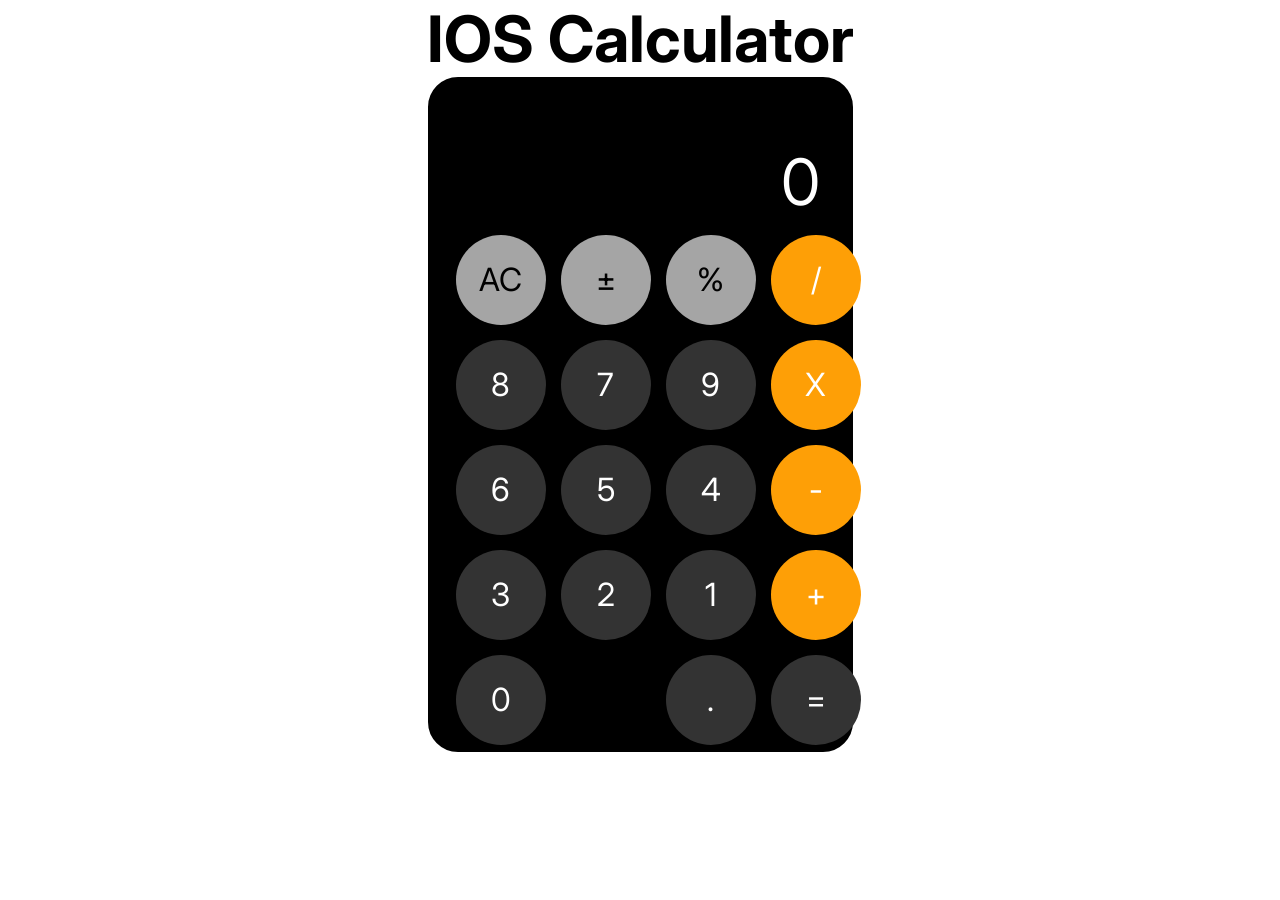
==== index.html @ 46e58979 "fix: js displays and stores numbers accurately" ====
<!DOCTYPE html>
<html lang="en">
<head>
    <meta charset="UTF-8">
    <meta http-equiv="X-UA-Compatible" content="IE=edge">
    <meta name="viewport" content="width=device-width, initial-scale=1.0">
    <link rel="stylesheet" href="./main.css">
    <title>Calculator</title>
</head>
<body>
    <header>
        <h1>IOS Calculator</h1>
    </header>
    <div class="calc-body">
        <div class="screen">
            <p><span class="minus"></span>0</p>
        </div>
        <div class="numpad">
           <div class=" clear button light-grey">AC</div>
            <div class="button light-grey">±</div>
            <div class="percent button light-grey">%</div>
            <div class="divide button orange">/</div>
            <div class="number button dark-grey">8</div>
            <div class="number button dark-grey">7</div>
            <div class="number button dark-grey">9</div>
            <div class="multiply button orange">X</div>
            <div class="number button dark-grey">6</div>
            <div class="number button dark-grey">5</div>
            <div class="number button dark-grey">4</div>
            <div class="subtract button orange">-</div>
            <div class="number button dark-grey">3</div>
            <div class="number button dark-grey">2</div>
            <div class="number button dark-grey">1</div>
            <div class="add button orange">+</div>
            <div class="number button dark-grey zero">0</div>
            <!-- <div class="button"></div> -->
            <div class="number button dark-grey">.</div>
            <div class="equal button dark-grey">=</div> 
        </div>
        
    </div>
    
    <script src="./calc.js"></script>
</body>
</html>
---- main.css ----
@import url('https://fonts.googleapis.com/css2?family=Inter:wght@100;200;300;400;500;600;700;800;900&family=Roboto:wght@300&family=Source+Sans+Pro&display=swap');

*{
    margin: 0;
    padding: 0;
    box-sizing: border-box;
}

body{
    font-family: Inter, Haettenschweiler, 'Arial', sans-serif;
    font-size: 2rem;
    
}

.calc-body{
    border: solid black;
    width: 425px;
    height: 675px;
    background-color: black;
    color: white;
    margin: 0 auto;
    border-radius: 30px;
    padding: 10px;
}

header h1{
    width: fit-content;
    margin: 0 auto;
}

.screen {
    display:flex;
    height: 20%;
    justify-content: right;
    align-items: flex-end;
    font-size: 4rem;
    padding-right: 20px;
    padding-left: 20px;
}


.numpad{
    display: grid;
    grid-template-columns: repeat(4,auto);
    grid-template-rows: repeat(4,auto);
    gap: 15px;
    justify-content: space-around;
    margin: 15px
    
}

.button{
    display: flex;
    text-align: center;
    align-items: center;
    justify-content: center;
    /* border: 1px solid; */
    border-radius: 50%;
    height: 90px;
    width: 90px;
}

.zero{
    grid-column: 1/ span 2;
    /* width: 190px;
    border-radius: 0;
    border-top-right-radius: 35% ;
    border-bottom-right-radius: 35% ; */
}

.light-grey{
    background-color: #A5A5A5;
    color: black;   
}

.light-grey:hover{
    background-color: #d8d8d8;
    color: black;   
}

.dark-grey{
    background-color: #333333;
    
}

.dark-grey:hover{
    background-color: #646464;
    
}

.orange{
    background-color: #FE9F06;
}

.orange:hover{
    background-color: #ffbf58;
}
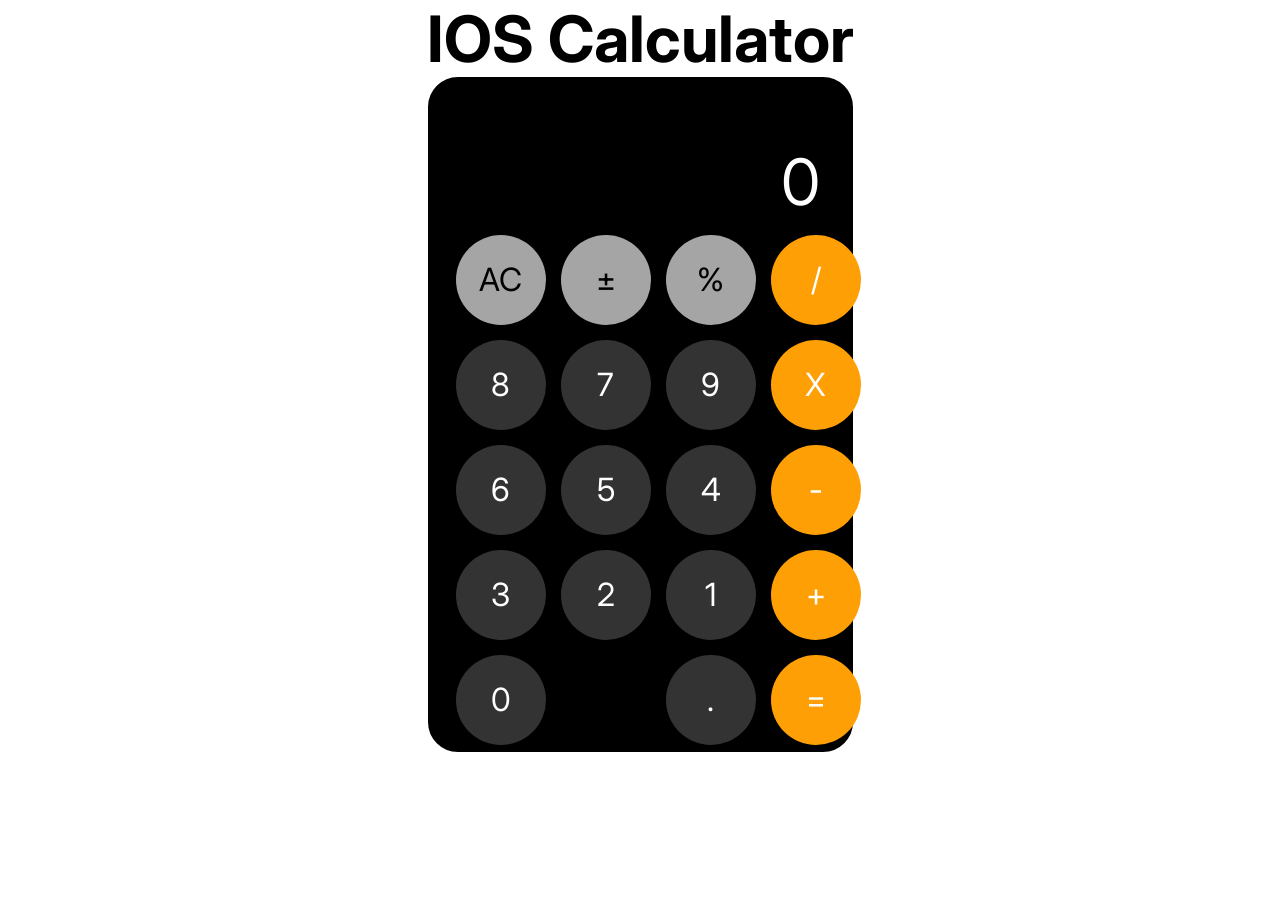
==== commit 5fb413ce: "fix: add animations to the operations" ====
--- a/index.html
+++ b/index.html
@@ -19,23 +19,23 @@
            <div class=" clear button light-grey">AC</div>
             <div class="button light-grey">±</div>
             <div class="percent button light-grey">%</div>
-            <div class="divide button orange">/</div>
+            <div class="operation button orange">/</div>
             <div class="number button dark-grey">8</div>
             <div class="number button dark-grey">7</div>
             <div class="number button dark-grey">9</div>
-            <div class="multiply button orange">X</div>
+            <div class="operation button orange">X</div>
             <div class="number button dark-grey">6</div>
             <div class="number button dark-grey">5</div>
             <div class="number button dark-grey">4</div>
-            <div class="subtract button orange">-</div>
+            <div class="operation button orange">-</div>
             <div class="number button dark-grey">3</div>
             <div class="number button dark-grey">2</div>
             <div class="number button dark-grey">1</div>
-            <div class="add button orange">+</div>
+            <div class="operation button orange">+</div>
             <div class="number button dark-grey zero">0</div>
             <!-- <div class="button"></div> -->
             <div class="number button dark-grey">.</div>
-            <div class="equal button dark-grey">=</div> 
+            <div class="equal operation button orange">=</div> 
         </div>
         
     </div>
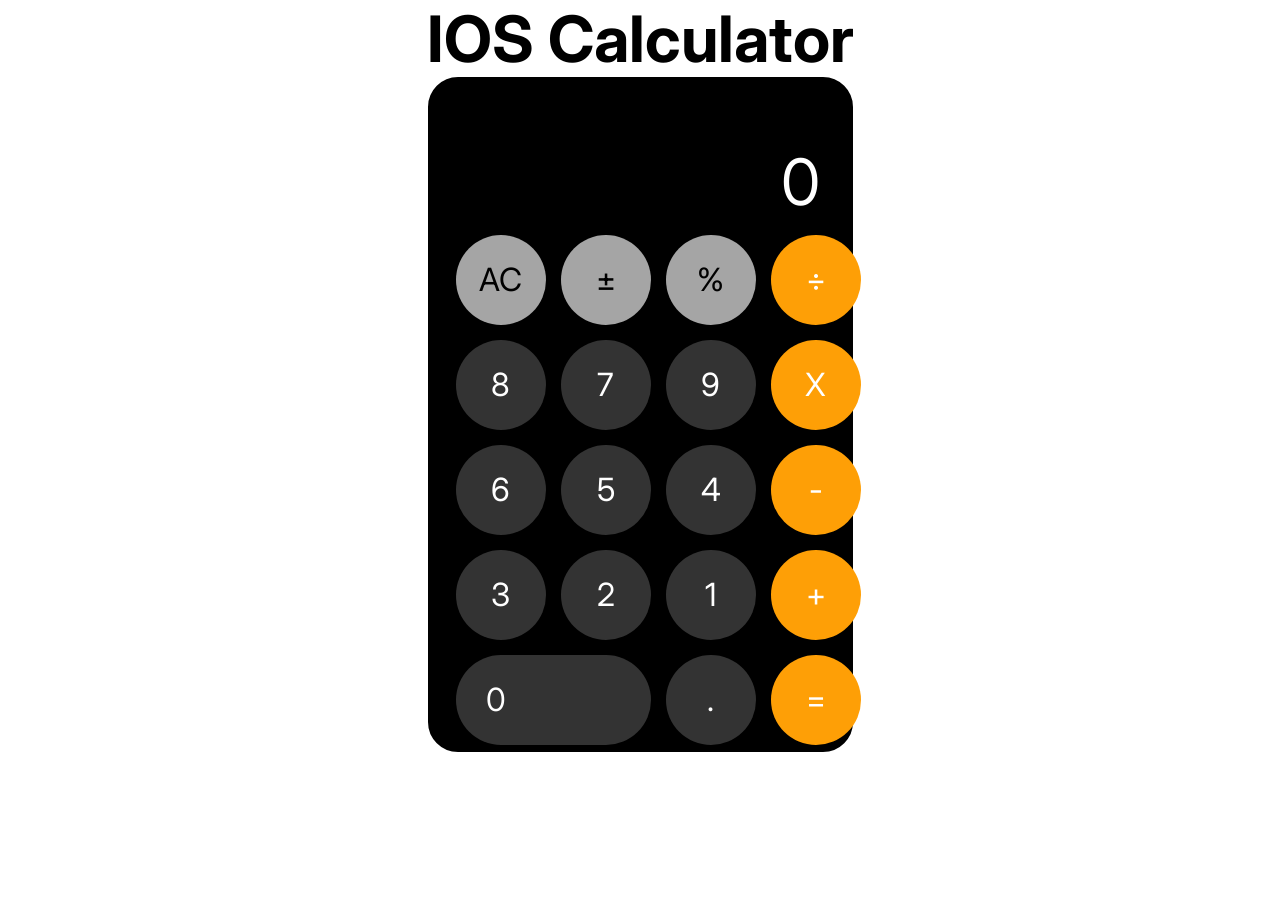
==== commit 88079e5f: "fix: udpate divide symbol" ====
--- a/index.html
+++ b/index.html
@@ -19,7 +19,7 @@
            <div class=" clear button light-grey">AC</div>
             <div class="button light-grey">±</div>
             <div class="percent button light-grey">%</div>
-            <div class="operation button orange">/</div>
+            <div class="operation button orange">÷</div>
             <div class="number button dark-grey">8</div>
             <div class="number button dark-grey">7</div>
             <div class="number button dark-grey">9</div>
--- a/main.css
+++ b/main.css
@@ -62,10 +62,14 @@
 
 .zero{
     grid-column: 1/ span 2;
-    /* width: 190px;
+    width: 195px;
     border-radius: 0;
-    border-top-right-radius: 35% ;
-    border-bottom-right-radius: 35% ; */
+    border-top-right-radius: 100px ;
+    border-bottom-right-radius: 100px ; 
+    border-top-left-radius: 100px ;
+    border-bottom-left-radius: 100px ; 
+    justify-content: left;
+    padding: 30px
 }
 
 .light-grey{
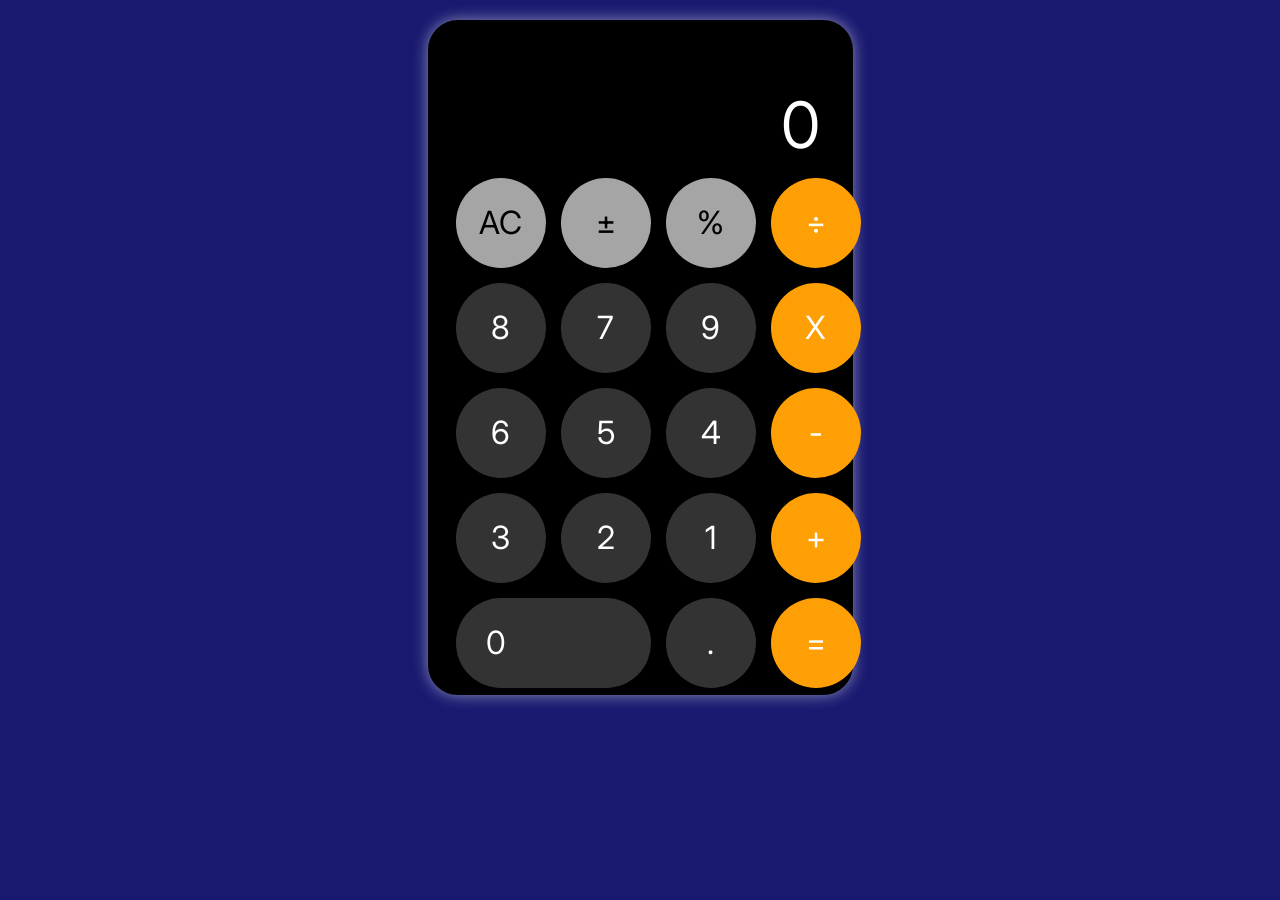
==== commit 8dc7ac94: "fix: remove title change background" ====
--- a/index.html
+++ b/index.html
@@ -5,19 +5,17 @@
     <meta http-equiv="X-UA-Compatible" content="IE=edge">
     <meta name="viewport" content="width=device-width, initial-scale=1.0">
     <link rel="stylesheet" href="./main.css">
+    <script defer src="./calc.js"></script>
     <title>Calculator</title>
 </head>
 <body>
-    <header>
-        <h1>IOS Calculator</h1>
-    </header>
     <div class="calc-body">
         <div class="screen">
-            <p><span class="minus"></span>0</p>
+            <p><span class="minus"></span><span class="entry">0</span></p>
         </div>
         <div class="numpad">
-           <div class=" clear button light-grey">AC</div>
-            <div class="button light-grey">±</div>
+            <div class=" clear button light-grey">AC</div>
+            <div class="negative button light-grey">±</div>
             <div class="percent button light-grey">%</div>
             <div class="operation button orange">÷</div>
             <div class="number button dark-grey">8</div>
@@ -33,13 +31,9 @@
             <div class="number button dark-grey">1</div>
             <div class="operation button orange">+</div>
             <div class="number button dark-grey zero">0</div>
-            <!-- <div class="button"></div> -->
             <div class="number button dark-grey">.</div>
             <div class="equal operation button orange">=</div> 
         </div>
-        
     </div>
-    
-    <script src="./calc.js"></script>
 </body>
 </html>
--- a/main.css
+++ b/main.css
@@ -9,10 +9,16 @@
 body{
     font-family: Inter, Haettenschweiler, 'Arial', sans-serif;
     font-size: 2rem;
-    
+    padding: 20px;
+    background-color: midnightblue;
+}
+
+.container{
+    height: 100%;
 }
 
 .calc-body{
+    margin-top: 20px;
     border: solid black;
     width: 425px;
     height: 675px;
@@ -21,6 +27,7 @@
     margin: 0 auto;
     border-radius: 30px;
     padding: 10px;
+    box-shadow: 0px 0px 15px rgba(255, 255, 255, .5)
 }
 
 header h1{
